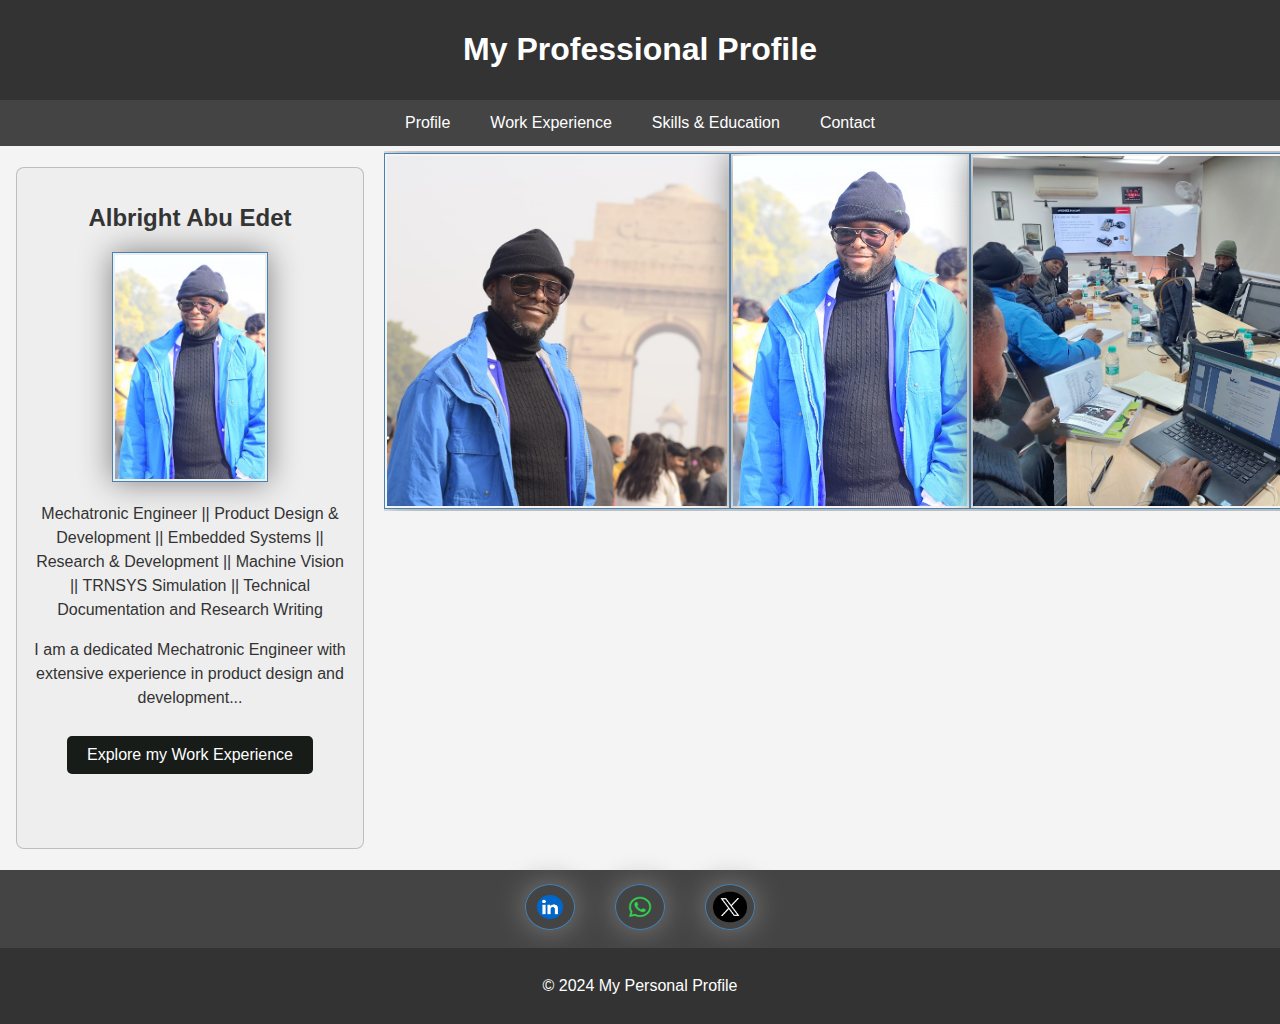
==== CV/index.html @ 2a275170 "new repo" ====
<!DOCTYPE html>
<html lang="en-US">
<head>
    <meta charset="UTF-8">
    <meta name="viewport" content="width=device-width, initial-scale=1.0">
    <title>Personal Profile CV</title>
    <meta name="description" content="My Personal Profile">
    <meta name="author" content="Albright Edet">
    <link rel="stylesheet" href="styles/cv.css">
   </head>
<body>
    <header>
        <h1>My Professional Profile</h1>
    </header>
    
    <nav>
        <a href="index.html">Profile</a>
        <a href="work_experience.html">Work Experience</a>
        <a href="skills_education.html">Skills & Education</a>
        <a href="contact.html">Contact</a>
    </nav>

    <!-- Wrapper for content and video -->
    <div class="container">
        <aside class="left-column">
            <div>
            <h2>Albright Abu Edet</h2>
            <img src="images/profile.jpg" alt="Profile Image">
            <p class="headline">Mechatronic Engineer || Product Design & Development || Embedded Systems || Research & Development || Machine Vision || TRNSYS Simulation || Technical Documentation and Research Writing</p>
            <p>I am a dedicated Mechatronic Engineer with extensive experience in product design and development...</p>
            <a href="work_experience.html" class="cta-button">Explore my Work Experience</a>
            </div>
        </aside>

      <!-- Slideshow Section (right side) -->
      <div class="right-column">
        <div class="top-row">
            <img src="images/IMG2.jpg" alt="Slide 1"/>
            <img src="images/profile.jpg" alt="Slide 2"/>
            <img src="images/p1.jpg" alt="Slide 3"/>
        </div>

        <!-- Video Section -->
<div class="bottom-row">
        <iframe width="100%" height="315" src="https://www.youtube.com/embed/3kIiFq-mzaM" title="YouTube video player" frameborder="0" allow="accelerometer; autoplay; clipboard-write; encrypted-media; gyroscope; picture-in-picture" allowfullscreen></iframe>
        <iframe width="100%" height="315" src="https://www.youtube.com/embed/CIru3dUJu7I" title="YouTube video player" frameborder="0" allow="accelerometer; autoplay; clipboard-write; encrypted-media; gyroscope; picture-in-picture" allowfullscreen></iframe>
        <iframe width="100%" height="315" src="https://www.youtube.com/embed/J7lnq8P71AU" title="YouTube video player" frameborder="0" allow="accelerometer; autoplay; clipboard-write; encrypted-media; gyroscope; picture-in-picture" allowfullscreen></iframe>
    </div>
</div>
</div>
<section>
<nav class="social-links">
    <a href="https://linkedin.com/in/albright-edet-69133a146"><img src="images/linkedin.png" alt="LinkedIn"></a>
    <a href="https://wa.me/2348030404312"><img src="images/whatsapp.png" alt="Chat on Whatsapp"></a>
    <a href="https://x.com/IamAlbright?t=VhI4wEwYkN7M40x_IvgB-Q&s=09"><img src="images/X.png" alt="Twitter"></a>
   </nav>
</section>
       <!-- Video section end-->    
    <footer>
        <p>&copy; 2024 My Personal Profile</p>
    </footer>
    <script src="slideshow.js"></script>
</body>
</html>
---- CV/styles/cv.css ----
body {
    font-family: Arial, sans-serif;
    margin: 0;
    padding: 0;
    background-color: #f4f4f4;
    box-sizing: border-box;
}

/* Header styling */
header {
    background-color: #333;
    color: #fff;
    padding: 10px 0;
    text-align: center;
}

/* Navigation styling */
nav {
    display: flex;
    justify-content: center;
    background-color: #444;
}

nav a {
    padding: 14px 20px;
    display: block;
    color: white;
    text-align: center;
    text-decoration: none;
}

nav a:hover {
    background-color: #555;
}

/* Aside section styling */
aside {
    width: 20rem;
    margin: 1rem;
    border: 1px solid rgba(0,0,0,0.2); 
    padding: 1rem;
    background-color: #eee;
    color: #333;
    text-align: center;
}

footer {
    background-color: #333;
    color: white;
    text-align: center;
    padding: 10px 0;
    position:relative;
    bottom: 0;
    width: 100%;
}
img {
    width: 150px;
    height: auto;
    border: 1px solid steelblue;
    padding: 2px;
    box-shadow: 0 0 30px gray;
}

.top-row {
    flex: 2;
    display: flex;
    justify-content: space-between;
    overflow-y: auto;
}


/* Active slide will be visible */
.top-row {
    display: block;
    animation: slide-in 1s ease-in-out forwards;
}

/* Keyframes for smooth transitions */
@keyframes slide-in {
    0% {
        opacity: 0;
        transform: translateX(-100%);
    }
    100% {
        opacity: 1;
        transform: translateX(0);
    }
}
.cta-button {
    display: inline-block;
    margin-top: 10px;
    padding: 10px 20px;
    background-color: #171c18;
    color: white;
    text-decoration: none;
    border-radius: 5px;
  }


.container {
    display: flex;
    margin-block: 5px;
}
.container1 {
    display: flex;
    margin-block: 2px;
    justify-content: space-between;
    
}
.container3 {
    display: flex;
    margin-block: 2px;
    justify-content: center;
    align-content: center;
}

.left-column {
    width: 30%;
    margin-right: 20px;
}

.right-column {
    
    width: 70%;
}

.top-row, .bottom-row {
    padding-block: 2px;
    display: flex;
    justify-content: space-between;
}

/* Increase the height of the images in the top row */
.top-row img {
   
    width: 340px;
    height: 350px; /* Adjust the value to your desired height */
    object-fit: cover; /* This ensures the image fills the container */
}


video, iframe {
    width: 340px;
    height: 350px;
            }

p {
    font-size: 16px;
    line-height: 1.5;
}
nav img {
    width: 4cap;
    height: 40px;
    border-radius: 100%;
    
}
aside {

    border-radius: 8px;
}
.social-links {
justify-content: center;


}
.skillset {
    display: grid;
    grid-template-columns: 200px 200px;
    gap: 5px;
    padding: 10px;
}
.skills {
    text-align: left;
 
}
.grid-items img {
    background-color: #ccc;
    padding: 5%;
    text-align: center;
    border-radius: 5px;
}
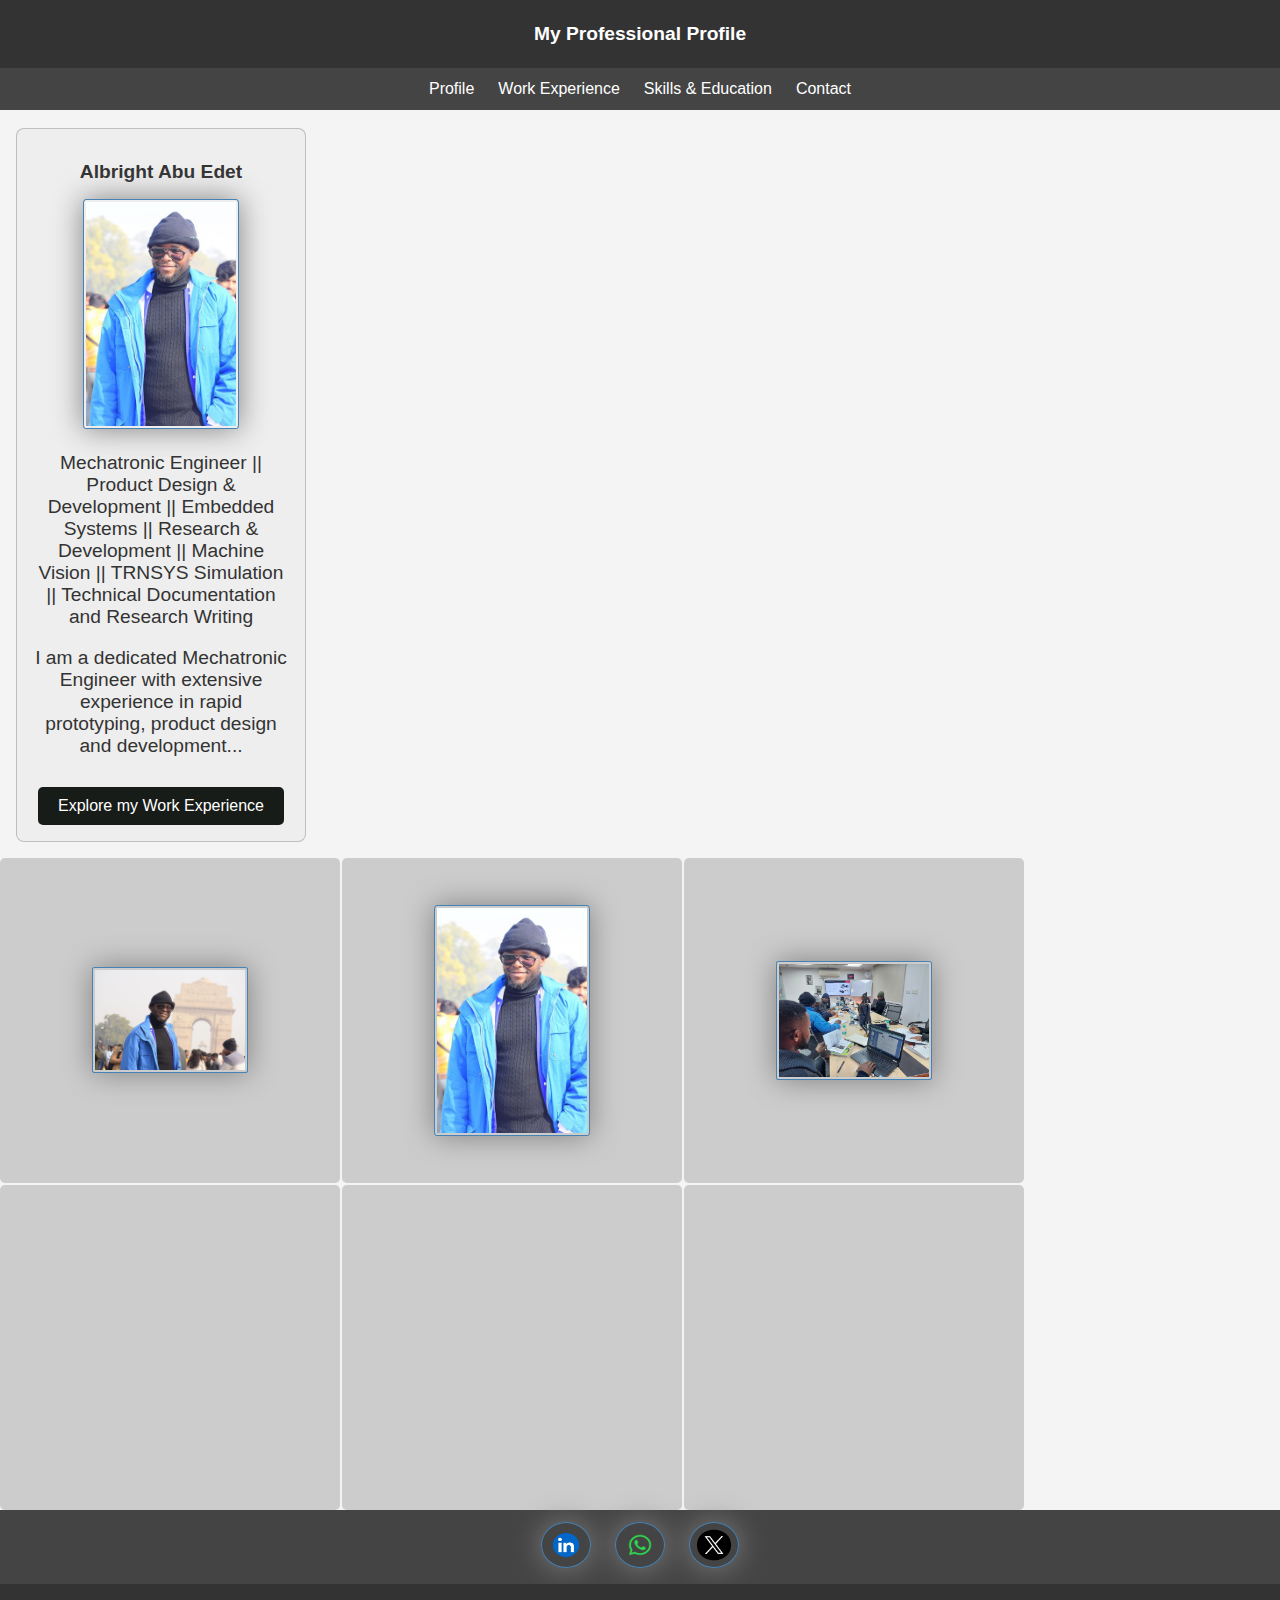
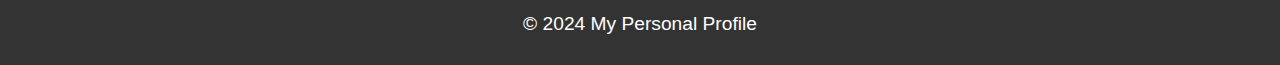
==== commit fea703e9: "corrections" ====
--- a/CV/index.html
+++ b/CV/index.html
@@ -27,26 +27,24 @@
             <h2>Albright Abu Edet</h2>
             <img src="images/profile.jpg" alt="Profile Image">
             <p class="headline">Mechatronic Engineer || Product Design & Development || Embedded Systems || Research & Development || Machine Vision || TRNSYS Simulation || Technical Documentation and Research Writing</p>
-            <p>I am a dedicated Mechatronic Engineer with extensive experience in product design and development...</p>
+            <p>I am a dedicated Mechatronic Engineer with extensive experience in rapid prototyping, product design and development...</p>
             <a href="work_experience.html" class="cta-button">Explore my Work Experience</a>
             </div>
         </aside>
 
       <!-- Slideshow Section (right side) -->
       <div class="right-column">
-        <div class="top-row">
-            <img src="images/IMG2.jpg" alt="Slide 1"/>
-            <img src="images/profile.jpg" alt="Slide 2"/>
-            <img src="images/p1.jpg" alt="Slide 3"/>
-        </div>
+      <div class="grid-container">
+        <div class="grid-items"><img src="images/IMG2.jpg" alt="Slide 1"/></div>
+        <div class="grid-items"><img src="images/profile.jpg" alt="Slide 2"/></div>
+        <div class="grid-items"> <img src="images/p1.jpg" alt="Slide 3"/></div>
 
         <!-- Video Section -->
-<div class="bottom-row">
-        <iframe width="100%" height="315" src="https://www.youtube.com/embed/3kIiFq-mzaM" title="YouTube video player" frameborder="0" allow="accelerometer; autoplay; clipboard-write; encrypted-media; gyroscope; picture-in-picture" allowfullscreen></iframe>
-        <iframe width="100%" height="315" src="https://www.youtube.com/embed/CIru3dUJu7I" title="YouTube video player" frameborder="0" allow="accelerometer; autoplay; clipboard-write; encrypted-media; gyroscope; picture-in-picture" allowfullscreen></iframe>
-        <iframe width="100%" height="315" src="https://www.youtube.com/embed/J7lnq8P71AU" title="YouTube video player" frameborder="0" allow="accelerometer; autoplay; clipboard-write; encrypted-media; gyroscope; picture-in-picture" allowfullscreen></iframe>
-    </div>
-</div>
+<div class="grid-items"><iframe width="100%" height="315" src="https://www.youtube.com/embed/3kIiFq-mzaM" title="YouTube video player" frameborder="0" allow="accelerometer; autoplay; clipboard-write; encrypted-media; gyroscope; picture-in-picture" allowfullscreen></iframe></div>
+        <div class="grid-items"><iframe width="100%" height="315" src="https://www.youtube.com/embed/CIru3dUJu7I" title="YouTube video player" frameborder="0" allow="accelerometer; autoplay; clipboard-write; encrypted-media; gyroscope; picture-in-picture" allowfullscreen></iframe></div>
+        <div class="grid-items"><iframe width="100%" height="315" src="https://www.youtube.com/embed/J7lnq8P71AU" title="YouTube video player" frameborder="0" allow="accelerometer; autoplay; clipboard-write; encrypted-media; gyroscope; picture-in-picture" allowfullscreen></iframe></div>
+      </div>
+      </div>
 </div>
 <section>
 <nav class="social-links">
--- a/CV/styles/cv.css
+++ b/CV/styles/cv.css
@@ -11,7 +11,7 @@
 header {
     background-color: #333;
     color: #fff;
-    padding: 10px 0;
+    padding: 10px;
     text-align: center;
 }
 
@@ -23,11 +23,12 @@
 }
 
 nav a {
-    padding: 14px 20px;
+    padding: 12px;
     display: block;
     color: white;
     text-align: center;
     text-decoration: none;
+    font-size: 1em;
 }
 
 nav a:hover {
@@ -43,6 +44,7 @@
     background-color: #eee;
     color: #333;
     text-align: center;
+    border-radius: 8px;
 }
 
 footer {
@@ -60,21 +62,19 @@
     border: 1px solid steelblue;
     padding: 2px;
     box-shadow: 0 0 30px gray;
+    border-radius: 2%;
 }
 
+/* Active slide will be visible */
 .top-row {
     flex: 2;
     display: flex;
     justify-content: space-between;
     overflow-y: auto;
-}
-
-
-/* Active slide will be visible */
-.top-row {
     display: block;
     animation: slide-in 1s ease-in-out forwards;
 }
+
 
 /* Keyframes for smooth transitions */
 @keyframes slide-in {
@@ -99,9 +99,12 @@
 
 
 .container {
-    display: flex;
-    margin-block: 5px;
-}
+        display: flex;
+        flex-direction: column;
+        margin-block: 2px;
+    }
+    
+
 .container1 {
     display: flex;
     margin-block: 2px;
@@ -116,8 +119,7 @@
 }
 
 .left-column {
-    width: 30%;
-    margin-right: 20px;
+    width: 20%;
 }
 
 .right-column {
@@ -128,13 +130,13 @@
 .top-row, .bottom-row {
     padding-block: 2px;
     display: flex;
-    justify-content: space-between;
+    justify-content: space-around;
+    flex-direction: column;
 }
 
 /* Increase the height of the images in the top row */
 .top-row img {
-   
-    width: 340px;
+   width: 340px;
     height: 350px; /* Adjust the value to your desired height */
     object-fit: cover; /* This ensures the image fills the container */
 }
@@ -145,25 +147,16 @@
     height: 350px;
             }
 
-p {
-    font-size: 16px;
-    line-height: 1.5;
-}
 nav img {
     width: 4cap;
     height: 40px;
     border-radius: 100%;
-    
 }
-aside {
 
-    border-radius: 8px;
+section {
+justify-content: center;
 }
-.social-links {
-justify-content: center;
 
-
-}
 .skillset {
     display: grid;
     grid-template-columns: 200px 200px;
@@ -174,9 +167,25 @@
     text-align: left;
  
 }
-.grid-items img {
+.grid-container {
+    display: grid;
+    grid-template-columns: 1fr 1fr 1fr;
+    grid-template-rows: 50% 50%;
+    gap: 2px;
+}
+.grid-items {
     background-color: #ccc;
     padding: 5%;
-    text-align: center;
     border-radius: 5px;
+    display: flex;
+    justify-content: center;
+    align-items: center;
+    font-weight: bold;
 }
+
+
+
+h1, h2, p {
+    font-size: 1.2em;
+}
+
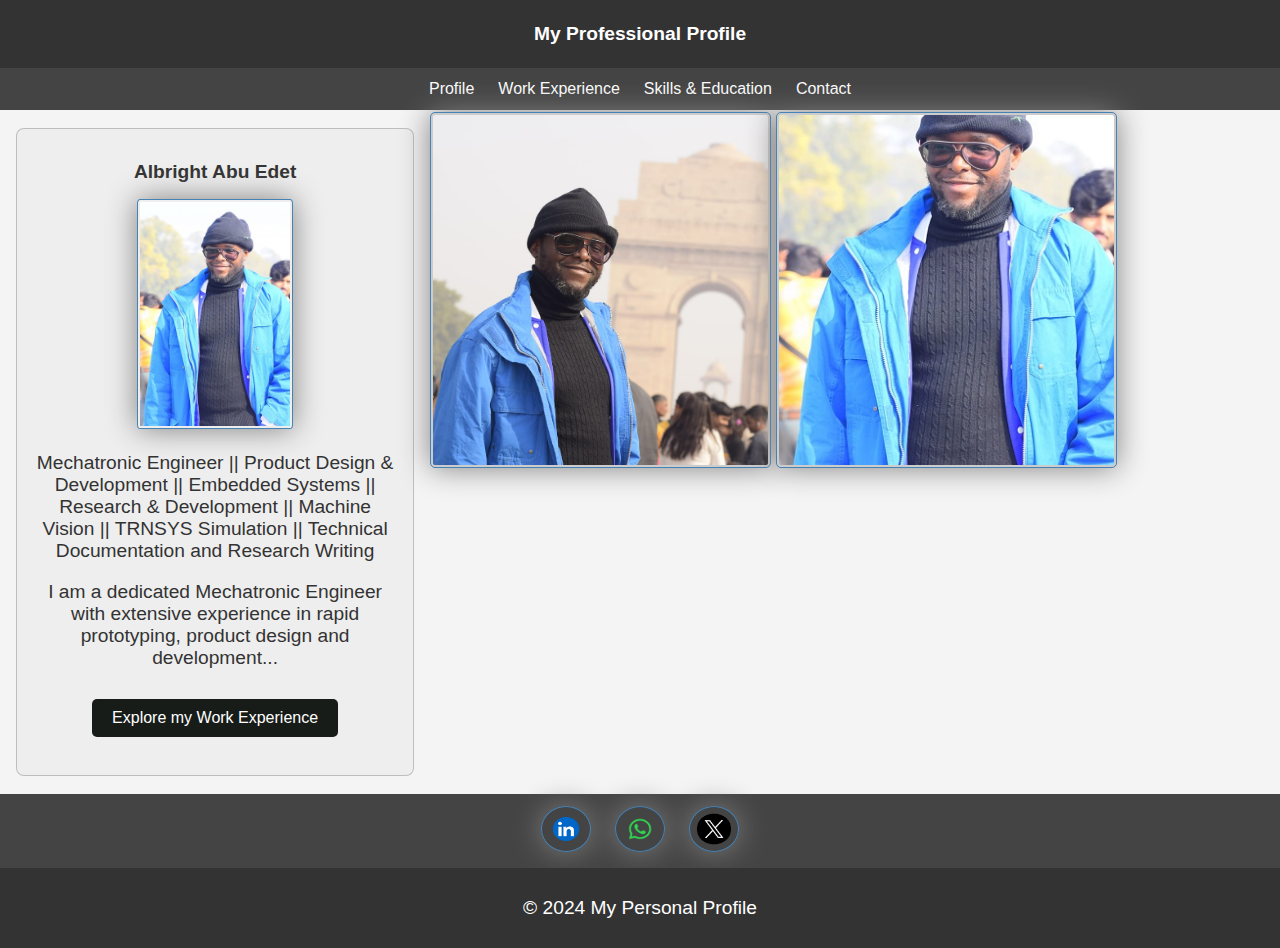
==== commit ffa49ecf: "update info" ====
--- a/CV/index.html
+++ b/CV/index.html
@@ -37,12 +37,12 @@
       <div class="grid-container">
         <div class="grid-items"><img src="images/IMG2.jpg" alt="Slide 1"/></div>
         <div class="grid-items"><img src="images/profile.jpg" alt="Slide 2"/></div>
-        <div class="grid-items"> <img src="images/p1.jpg" alt="Slide 3"/></div>
+        <div class="grid-items"> <iframe src="https://www.facebook.com/plugins/video.php?height=314&href=https%3A%2F%2Fwww.facebook.com%2Falbright.edet%2Fvideos%2F10157092308823263%2F&show_text=false&width=560&t=0" width="100%" height="315" frameborder="0" allowfullscreen="true" allow="autoplay; clipboard-write; encrypted-media; picture-in-picture; web-share" allowFullScreen="true"></iframe></div>
 
         <!-- Video Section -->
-<div class="grid-items"><iframe width="100%" height="315" src="https://www.youtube.com/embed/3kIiFq-mzaM" title="YouTube video player" frameborder="0" allow="accelerometer; autoplay; clipboard-write; encrypted-media; gyroscope; picture-in-picture" allowfullscreen></iframe></div>
-        <div class="grid-items"><iframe width="100%" height="315" src="https://www.youtube.com/embed/CIru3dUJu7I" title="YouTube video player" frameborder="0" allow="accelerometer; autoplay; clipboard-write; encrypted-media; gyroscope; picture-in-picture" allowfullscreen></iframe></div>
-        <div class="grid-items"><iframe width="100%" height="315" src="https://www.youtube.com/embed/J7lnq8P71AU" title="YouTube video player" frameborder="0" allow="accelerometer; autoplay; clipboard-write; encrypted-media; gyroscope; picture-in-picture" allowfullscreen></iframe></div>
+<div class="grid-items"><iframe width="100%" height="315" src="https://www.youtube.com/embed/3kIiFq-mzaM" title="YouTube video player" frameborder="0" allow="accelerometer; autoplay; clipboard-write; encrypted-media; gyroscope; picture-in-picture" allow="fullscreen"></iframe></div>
+        <div class="grid-items"><iframe width="100%" height="315" src="https://www.youtube.com/embed/CIru3dUJu7I" title="YouTube video player" frameborder="0" allow="accelerometer; autoplay; clipboard-write; encrypted-media; gyroscope; picture-in-picture" allow="fullscreen"></iframe></div>
+        <div class="grid-items"><iframe width="100%" height="315" src="https://www.facebook.com/plugins/video.php?height=314&href=https%3A%2F%2Fwww.facebook.com%2Falbright.edet%2Fvideos%2F10157103619103263%2F&show_text=false&width=560&t=0" frameborder="0" allow="autoplay; clipboard-write; encrypted-media; picture-in-picture; web-share" allow="FullScreen"></iframe></div>
       </div>
       </div>
 </div>
--- a/CV/styles/cv.css
+++ b/CV/styles/cv.css
@@ -100,26 +100,31 @@
 
 .container {
         display: flex;
-        flex-direction: column;
+        flex-direction: row;
         margin-block: 2px;
+        justify-content: space-around;
     }
     
 
 .container1 {
     display: flex;
+    justify-content: space-evenly;  
+    margin: 2px;
+}
+
+.container3 {
+    display: flex;
     margin-block: 2px;
-    justify-content: space-between;
-    
-}
-.container3 {
-    display: flex;
-    margin-block: 2px;
     justify-content: center;
     align-content: center;
 }
 
+.center-column{
+   
+}
+
 .left-column {
-    width: 20%;
+    width: 30%;
 }
 
 .right-column {
@@ -127,25 +132,24 @@
     width: 70%;
 }
 
-.top-row, .bottom-row {
-    padding-block: 2px;
-    display: flex;
-    justify-content: space-around;
-    flex-direction: column;
-}
-
-/* Increase the height of the images in the top row */
-.top-row img {
-   width: 340px;
-    height: 350px; /* Adjust the value to your desired height */
-    object-fit: cover; /* This ensures the image fills the container */
-}
-
-
-video, iframe {
-    width: 340px;
-    height: 350px;
-            }
+.panes{
+    width: 30%;
+    img {
+    width: 300px;
+    height: 200px;
+    object-fit: cover;
+    
+}
+}
+
+.panes1{
+    width: 30%;
+img {
+    width: 300px;
+    height: 250px;
+    object-fit: cover;
+}
+}
 
 nav img {
     width: 4cap;
@@ -157,31 +161,52 @@
 justify-content: center;
 }
 
-.skillset {
+.skillset{
     display: grid;
-    grid-template-columns: 200px 200px;
-    gap: 5px;
+    grid-template-columns: 1fr 1fr;
+    gap: 2px;
     padding: 10px;
-}
+    grid-auto-flow: column;
+    margin-block: 20px;
+    
+}
+
+.grid2-items img {
+    background-color: #ccc;
+    border-radius: 5px;
+    display:flex;
+    justify-content: center;
+    width: 300px;
+    height: 170px;
+    object-fit:fill;      
+}
+
 .skills {
     text-align: left;
- 
-}
+}
+
 .grid-container {
     display: grid;
     grid-template-columns: 1fr 1fr 1fr;
     grid-template-rows: 50% 50%;
-    gap: 2px;
-}
-.grid-items {
+    gap: 5px;
+}
+
+.grid-items img {
     background-color: #ccc;
-    padding: 5%;
     border-radius: 5px;
     display: flex;
     justify-content: center;
-    align-items: center;
-    font-weight: bold;
-}
+    width: 335px;
+    height: 350px;
+    object-fit: cover;
+    iframe {
+        width: 100%;
+            height: 360px;  
+        object-fit: cover;
+            }
+}
+
 
 
 
